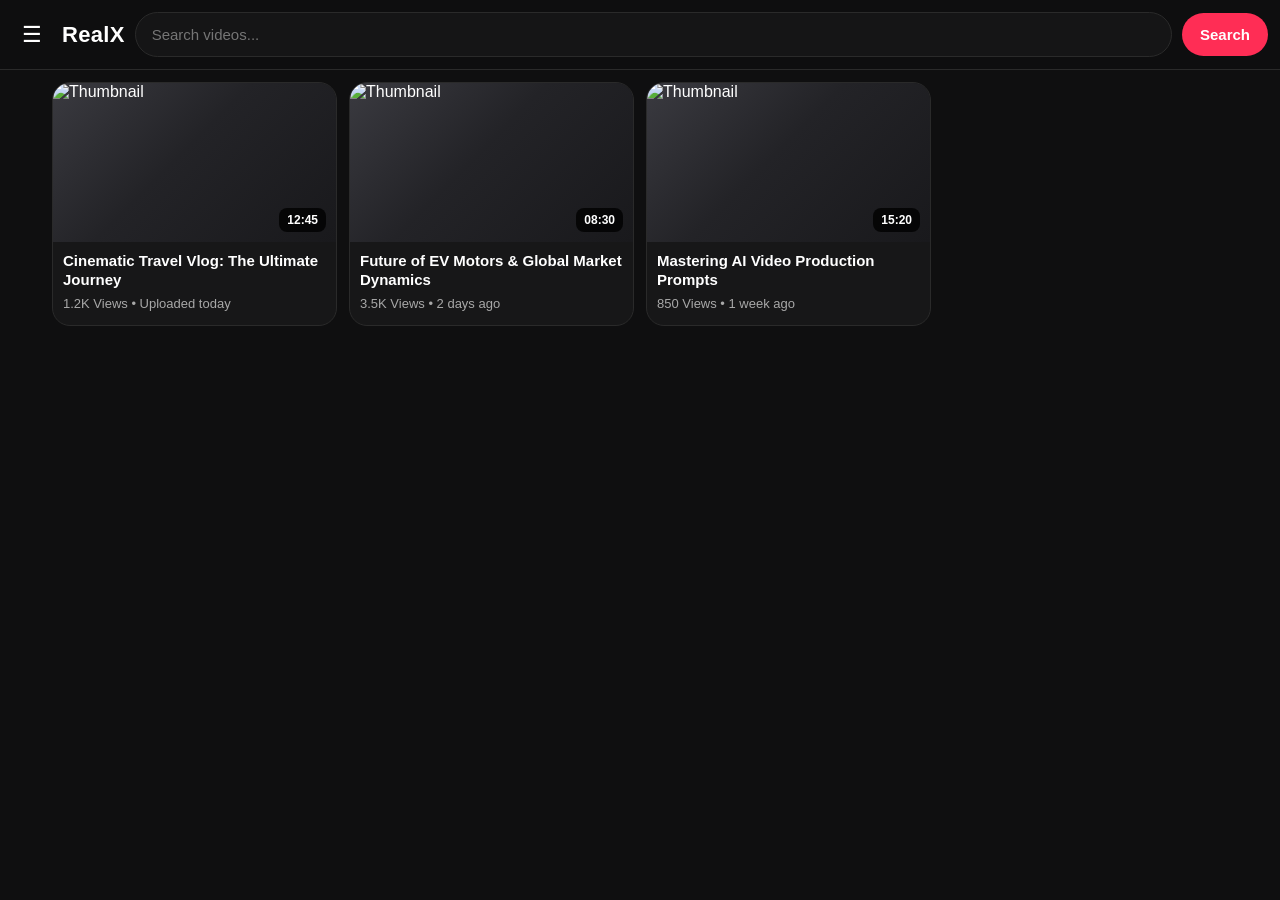
==== index.html @ 0a6a29e7 "Rename Index.html to index.html" ====
<!DOCTYPE html>
<html lang="hi">
<head>
  <meta charset="UTF-8" />
  <meta name="viewport" content="width=device-width, initial-scale=1.0" />
  <title>RealX - Streaming</title>
  <link rel="stylesheet" href="style.css">
</head>
<body>
  <header>
    <div class="menu">☰</div>
    <div class="brand">RealX</div>
    <div class="search-wrap">
      <input id="searchInput" type="text" placeholder="Search videos..." />
      <button id="searchBtn">Search</button>
    </div>
  </header>

  <main>
    <section class="grid" id="videoGrid">
      <!-- Videos JavaScript ke zariye automatically yahan aayengi -->
    </section>
  </main>

  <script src="script.js"></script>
</body>
</html>
---- style.css ----
* { box-sizing: border-box; margin: 0; padding: 0; }
:root{
  --bg:#0f0f10;
  --panel:#151516;
  --card:#171718;
  --border:#2a2a2a;
  --text:#ffffff;
  --muted:#a8a8a8;
  --accent:#ff2d55;
}
body{
  font-family: Arial, sans-serif;
  background: var(--bg);
  color: var(--text);
}
header{
  position: sticky;
  top: 0;
  z-index: 20;
  background: rgba(15,15,16,.96);
  backdrop-filter: blur(10px);
  border-bottom: 1px solid var(--border);
  padding: 12px;
  display: flex;
  align-items: center;
  gap: 10px;
}
.menu{
  width: 40px; height: 40px;
  border-radius: 50%;
  display: grid; place-items: center;
  font-size: 22px;
  flex: 0 0 auto;
  color: var(--text);
}
.brand{
  font-size: 22px;
  font-weight: 800;
  letter-spacing: .3px;
  flex: 0 0 auto;
  white-space: nowrap;
}
.search-wrap{
  flex: 1;
  display: flex;
  gap: 10px;
  align-items: center;
  min-width: 0;
}
.search-wrap input{
  width: 100%;
  min-width: 0;
  padding: 13px 16px;
  border: 1px solid var(--border);
  border-radius: 999px;
  background: var(--panel);
  color: var(--text);
  outline: none;
  font-size: 15px;
}
.search-wrap button{
  padding: 13px 18px;
  border: none;
  border-radius: 999px;
  background: var(--accent);
  color: #fff;
  font-weight: 800;
  font-size: 15px;
  cursor: pointer;
}
main{
  padding: 12px;
  max-width: 1200px;
  margin: 0 auto;
}
.grid{
  display: grid;
  grid-template-columns: repeat(2, minmax(0, 1fr));
  gap: 12px;
}
.card{
  display: block;
  text-decoration: none;
  color: inherit;
  background: var(--card);
  border: 1px solid var(--border);
  border-radius: 18px;
  overflow: hidden;
  min-width: 0;
}
.thumb{
  aspect-ratio: 16 / 9;
  background: linear-gradient(135deg, #3a3a40 0%, #232327 45%, #19191c 100%);
  position: relative;
}
.thumb img {
  width: 100%;
  height: 100%;
  object-fit: cover;
  position: absolute;
  top: 0;
  left: 0;
}
.duration{
  position: absolute;
  right: 10px;
  bottom: 10px;
  background: rgba(0,0,0,.8);
  color: #fff;
  font-size: 12px;
  padding: 5px 8px;
  border-radius: 8px;
  font-weight: 700;
  z-index: 2;
}
.content{
  padding: 10px 10px 12px;
}
.title{
  font-size: 15px;
  font-weight: 800;
  line-height: 1.25;
  margin-bottom: 6px;
  display: -webkit-box;
  -webkit-line-clamp: 2;
  -webkit-box-orient: vertical;
  overflow: hidden;
}
.meta{
  font-size: 13px;
  color: var(--muted);
  line-height: 1.3;
}
.hidden{ display: none !important; }
@media (min-width: 800px){
  .grid{ grid-template-columns: repeat(4, minmax(0, 1fr)); }
}
@media (max-width: 480px){
  .brand{ font-size: 20px; }
  .search-wrap button{ padding: 13px 14px; }
  .title{ font-size: 14px; }
}
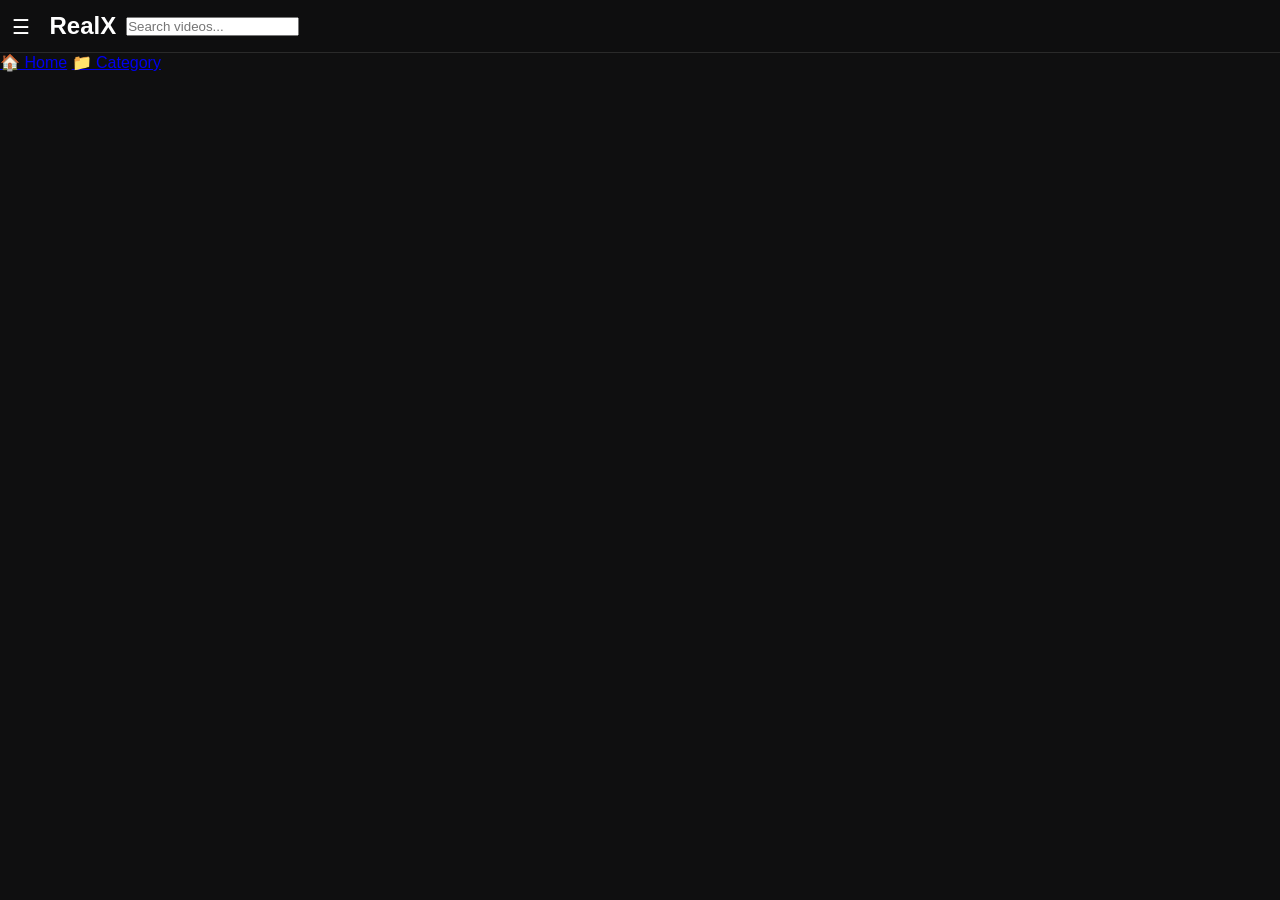
==== commit 092d6d03: "Update index.html" ====
--- a/index.html
+++ b/index.html
@@ -1,27 +1,41 @@
 <!DOCTYPE html>
-<html lang="hi">
+<html lang="en">
 <head>
-  <meta charset="UTF-8" />
-  <meta name="viewport" content="width=device-width, initial-scale=1.0" />
-  <title>RealX - Streaming</title>
-  <link rel="stylesheet" href="style.css">
+    <meta charset="UTF-8">
+    <meta name="viewport" content="width=device-width, initial-scale=1.0">
+    <title>RealX - Home</title>
+    <link rel="stylesheet" href="style.css">
 </head>
 <body>
-  <header>
-    <div class="menu">☰</div>
-    <div class="brand">RealX</div>
-    <div class="search-wrap">
-      <input id="searchInput" type="text" placeholder="Search videos..." />
-      <button id="searchBtn">Search</button>
+    <!-- Navbar (Upar ki patti) -->
+    <header class="navbar">
+        <div class="left-nav">
+            <!-- 3 Lines wala Menu Button -->
+            <button id="menu-btn" class="icon-btn" style="background: none; border: none; color: white; font-size: 20px; cursor: pointer;">☰</button>
+            
+            <!-- RealX Logo (Is par click karne se home page refresh hoga) -->
+            <a href="index.html" class="logo" style="text-decoration: none; color: white; font-size: 24px; font-weight: bold; margin-left: 15px;">RealX</a>
+        </div>
+        
+        <div class="search-bar">
+            <!-- Search Box -->
+            <input type="text" id="search-input" placeholder="Search videos...">
+        </div>
+    </header>
+
+    <!-- Sidebar (Left side wala menu - isme ab sirf 2 item hain) -->
+    <div id="sidebar" class="sidebar">
+        <a href="index.html">🏠 Home</a>
+        <a href="#">📁 Category</a>
     </div>
-  </header>
 
-  <main>
-    <section class="grid" id="videoGrid">
-      <!-- Videos JavaScript ke zariye automatically yahan aayengi -->
-    </section>
-  </main>
+    <!-- Main Content (Jahan saari videos dikhengi) -->
+    <main class="main-content">
+        <div id="video-grid" class="video-grid">
+            <!-- Videos yahan script.js ke zariye apne aap aayengi -->
+        </div>
+    </main>
 
-  <script src="script.js"></script>
+    <script src="script.js"></script>
 </body>
 </html>
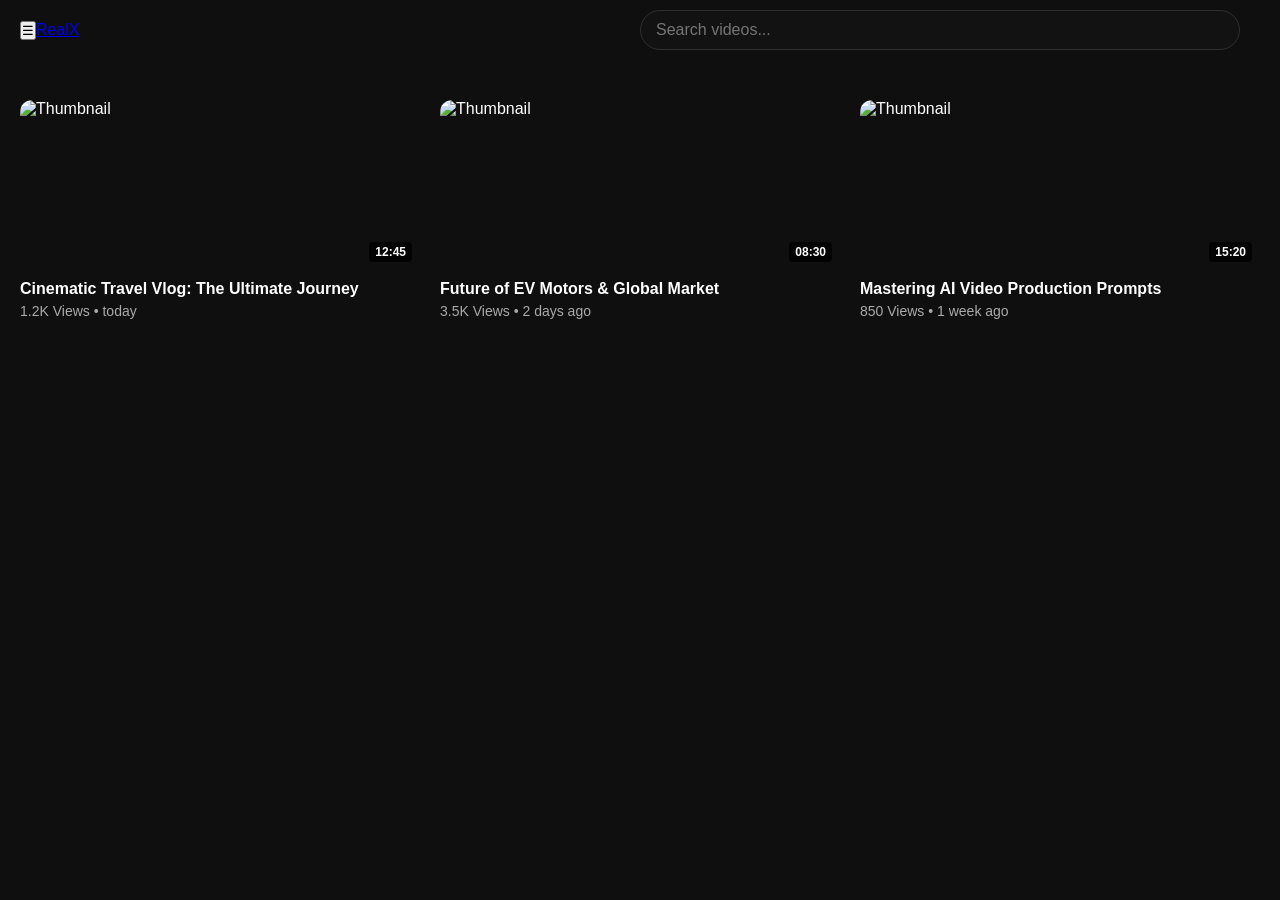
==== commit 93a42acb: "Update index.html" ====
--- a/index.html
+++ b/index.html
@@ -7,32 +7,28 @@
     <link rel="stylesheet" href="style.css">
 </head>
 <body>
-    <!-- Navbar (Upar ki patti) -->
+    
+    <!-- 1. Header (Navbar) -->
     <header class="navbar">
         <div class="left-nav">
-            <!-- 3 Lines wala Menu Button -->
-            <button id="menu-btn" class="icon-btn" style="background: none; border: none; color: white; font-size: 20px; cursor: pointer;">☰</button>
-            
-            <!-- RealX Logo (Is par click karne se home page refresh hoga) -->
-            <a href="index.html" class="logo" style="text-decoration: none; color: white; font-size: 24px; font-weight: bold; margin-left: 15px;">RealX</a>
+            <button id="menu-btn" class="icon-btn">☰</button>
+            <a href="index.html" class="logo">RealX</a>
         </div>
-        
         <div class="search-bar">
-            <!-- Search Box -->
             <input type="text" id="search-input" placeholder="Search videos...">
         </div>
     </header>
 
-    <!-- Sidebar (Left side wala menu - isme ab sirf 2 item hain) -->
+    <!-- 2. Sidebar (Left Menu) -->
     <div id="sidebar" class="sidebar">
         <a href="index.html">🏠 Home</a>
         <a href="#">📁 Category</a>
     </div>
 
-    <!-- Main Content (Jahan saari videos dikhengi) -->
+    <!-- 3. Main Content (Video Grid) -->
     <main class="main-content">
         <div id="video-grid" class="video-grid">
-            <!-- Videos yahan script.js ke zariye apne aap aayengi -->
+            <!-- Videos yahan script.js se apne aap aayengi -->
         </div>
     </main>
 
--- a/style.css
+++ b/style.css
@@ -1,142 +1,233 @@
-* { box-sizing: border-box; margin: 0; padding: 0; }
-:root{
-  --bg:#0f0f10;
-  --panel:#151516;
-  --card:#171718;
-  --border:#2a2a2a;
-  --text:#ffffff;
-  --muted:#a8a8a8;
-  --accent:#ff2d55;
-}
-body{
-  font-family: Arial, sans-serif;
-  background: var(--bg);
-  color: var(--text);
-}
-header{
-  position: sticky;
-  top: 0;
-  z-index: 20;
-  background: rgba(15,15,16,.96);
-  backdrop-filter: blur(10px);
-  border-bottom: 1px solid var(--border);
-  padding: 12px;
-  display: flex;
-  align-items: center;
-  gap: 10px;
-}
-.menu{
-  width: 40px; height: 40px;
-  border-radius: 50%;
-  display: grid; place-items: center;
-  font-size: 22px;
-  flex: 0 0 auto;
-  color: var(--text);
-}
-.brand{
-  font-size: 22px;
-  font-weight: 800;
-  letter-spacing: .3px;
-  flex: 0 0 auto;
-  white-space: nowrap;
-}
-.search-wrap{
-  flex: 1;
-  display: flex;
-  gap: 10px;
-  align-items: center;
-  min-width: 0;
-}
-.search-wrap input{
-  width: 100%;
-  min-width: 0;
-  padding: 13px 16px;
-  border: 1px solid var(--border);
-  border-radius: 999px;
-  background: var(--panel);
-  color: var(--text);
-  outline: none;
-  font-size: 15px;
-}
-.search-wrap button{
-  padding: 13px 18px;
-  border: none;
-  border-radius: 999px;
-  background: var(--accent);
-  color: #fff;
-  font-weight: 800;
-  font-size: 15px;
-  cursor: pointer;
-}
-main{
-  padding: 12px;
-  max-width: 1200px;
-  margin: 0 auto;
-}
-.grid{
-  display: grid;
-  grid-template-columns: repeat(2, minmax(0, 1fr));
-  gap: 12px;
-}
-.card{
-  display: block;
-  text-decoration: none;
-  color: inherit;
-  background: var(--card);
-  border: 1px solid var(--border);
-  border-radius: 18px;
-  overflow: hidden;
-  min-width: 0;
-}
-.thumb{
-  aspect-ratio: 16 / 9;
-  background: linear-gradient(135deg, #3a3a40 0%, #232327 45%, #19191c 100%);
-  position: relative;
-}
-.thumb img {
-  width: 100%;
-  height: 100%;
-  object-fit: cover;
-  position: absolute;
-  top: 0;
-  left: 0;
-}
-.duration{
-  position: absolute;
-  right: 10px;
-  bottom: 10px;
-  background: rgba(0,0,0,.8);
-  color: #fff;
-  font-size: 12px;
-  padding: 5px 8px;
-  border-radius: 8px;
-  font-weight: 700;
-  z-index: 2;
-}
-.content{
-  padding: 10px 10px 12px;
-}
-.title{
-  font-size: 15px;
-  font-weight: 800;
-  line-height: 1.25;
-  margin-bottom: 6px;
-  display: -webkit-box;
-  -webkit-line-clamp: 2;
-  -webkit-box-orient: vertical;
-  overflow: hidden;
-}
-.meta{
-  font-size: 13px;
-  color: var(--muted);
-  line-height: 1.3;
-}
-.hidden{ display: none !important; }
-@media (min-width: 800px){
-  .grid{ grid-template-columns: repeat(4, minmax(0, 1fr)); }
-}
-@media (max-width: 480px){
-  .brand{ font-size: 20px; }
-  .search-wrap button{ padding: 13px 14px; }
-  .title{ font-size: 14px; }
-}
+/* ==================================
+   Basic Settings & Dark Theme
+   ================================== */
+* {
+    margin: 0;
+    padding: 0;
+    box-sizing: border-box;
+}
+
+body {
+    background-color: #0f0f0f; /* YouTube jaisa dark background */
+    color: white;
+    font-family: Arial, sans-serif;
+    overflow-x: hidden;
+}
+
+/* ==================================
+   Navbar (Upar ki patti)
+   ================================== */
+.navbar {
+    display: flex;
+    justify-content: space-between;
+    align-items: center;
+    padding: 10px 20px;
+    background-color: #0f0f0f;
+    position: fixed;
+    top: 0;
+    width: 100%;
+    height: 60px;
+    z-index: 1000;
+}
+
+.left-nav {
+    display: flex;
+    align-items: center;
+}
+
+.search-bar {
+    flex: 1;
+    max-width: 600px;
+    margin: 0 20px;
+}
+
+#search-input {
+    width: 100%;
+    padding: 10px 15px;
+    border-radius: 20px;
+    border: 1px solid #303030;
+    background-color: #121212;
+    color: white;
+    font-size: 16px;
+    outline: none;
+}
+
+#search-input:focus {
+    border: 1px solid #1c62b9; /* Search karte waqt blue border */
+}
+
+/* ==================================
+   Sidebar (Left Menu)
+   ================================== */
+.sidebar {
+    height: 100%;
+    width: 250px;
+    position: fixed;
+    z-index: 999;
+    top: 60px; /* Navbar ke niche se shuru */
+    left: -250px; /* Shuru mein chhupa hua rahega */
+    background-color: #0f0f0f;
+    overflow-x: hidden;
+    transition: 0.3s; /* Smooth animation */
+    padding-top: 20px;
+}
+
+.sidebar a {
+    padding: 15px 25px;
+    text-decoration: none;
+    font-size: 18px;
+    color: white;
+    display: block;
+    transition: 0.2s;
+}
+
+.sidebar a:hover {
+    background-color: #272727;
+    border-radius: 10px;
+    margin: 0 10px;
+}
+
+/* ==================================
+   Main Content & Video Grid
+   ================================== */
+.main-content {
+    margin-top: 80px; /* Navbar ke niche jagah */
+    padding: 20px;
+    transition: margin-left .3s;
+}
+
+.video-grid {
+    display: grid;
+    grid-template-columns: repeat(auto-fill, minmax(300px, 1fr));
+    gap: 20px;
+}
+
+.video-card {
+    cursor: pointer;
+    transition: transform 0.2s;
+}
+
+.video-card:hover {
+    transform: scale(1.02);
+}
+
+.thumbnail {
+    position: relative;
+    width: 100%;
+    border-radius: 12px;
+    overflow: hidden;
+}
+
+.thumbnail img {
+    width: 100%;
+    height: 170px;
+    object-fit: cover;
+    display: block;
+}
+
+.duration {
+    position: absolute;
+    bottom: 8px;
+    right: 8px;
+    background-color: rgba(0, 0, 0, 0.8);
+    color: white;
+    padding: 3px 6px;
+    border-radius: 4px;
+    font-size: 12px;
+    font-weight: bold;
+}
+
+.video-info {
+    margin-top: 10px;
+}
+
+.video-info h3 {
+    font-size: 16px;
+    margin-bottom: 5px;
+    display: -webkit-box;
+    -webkit-line-clamp: 2;
+    -webkit-box-orient: vertical;
+    overflow: hidden;
+}
+
+.video-info p {
+    color: #aaaaaa;
+    font-size: 14px;
+}
+
+/* ==================================
+   Video Player Page (video.html ke liye)
+   ================================== */
+.player-container {
+    margin-top: 70px;
+    padding: 20px;
+    max-width: 1200px;
+    margin-left: auto;
+    margin-right: auto;
+}
+
+.video-section video {
+    width: 100%;
+    border-radius: 12px;
+    background: black;
+    max-height: 500px;
+    outline: none;
+}
+
+.video-title-main {
+    margin-top: 15px;
+    font-size: 22px;
+}
+
+.video-stats-main {
+    color: #aaaaaa;
+    font-size: 14px;
+    margin-top: 5px;
+    margin-bottom: 20px;
+}
+
+.recommendations-section h3 {
+    margin-bottom: 15px;
+}
+
+.r-list {
+    display: flex;
+    flex-direction: column;
+    gap: 15px;
+}
+
+.recommend-card {
+    display: flex;
+    gap: 15px;
+    cursor: pointer;
+}
+
+.recommend-card img {
+    width: 160px;
+    height: 90px;
+    border-radius: 8px;
+    object-fit: cover;
+}
+
+.r-info {
+    display: flex;
+    flex-direction: column;
+}
+
+.r-info h4 {
+    font-size: 14px;
+    margin-bottom: 5px;
+}
+
+.r-info p {
+    color: #aaaaaa;
+    font-size: 12px;
+}
+
+/* Mobile Screen Adjustments */
+@media (max-width: 600px) {
+    .recommend-card img {
+        width: 120px;
+        height: 70px;
+    }
+}
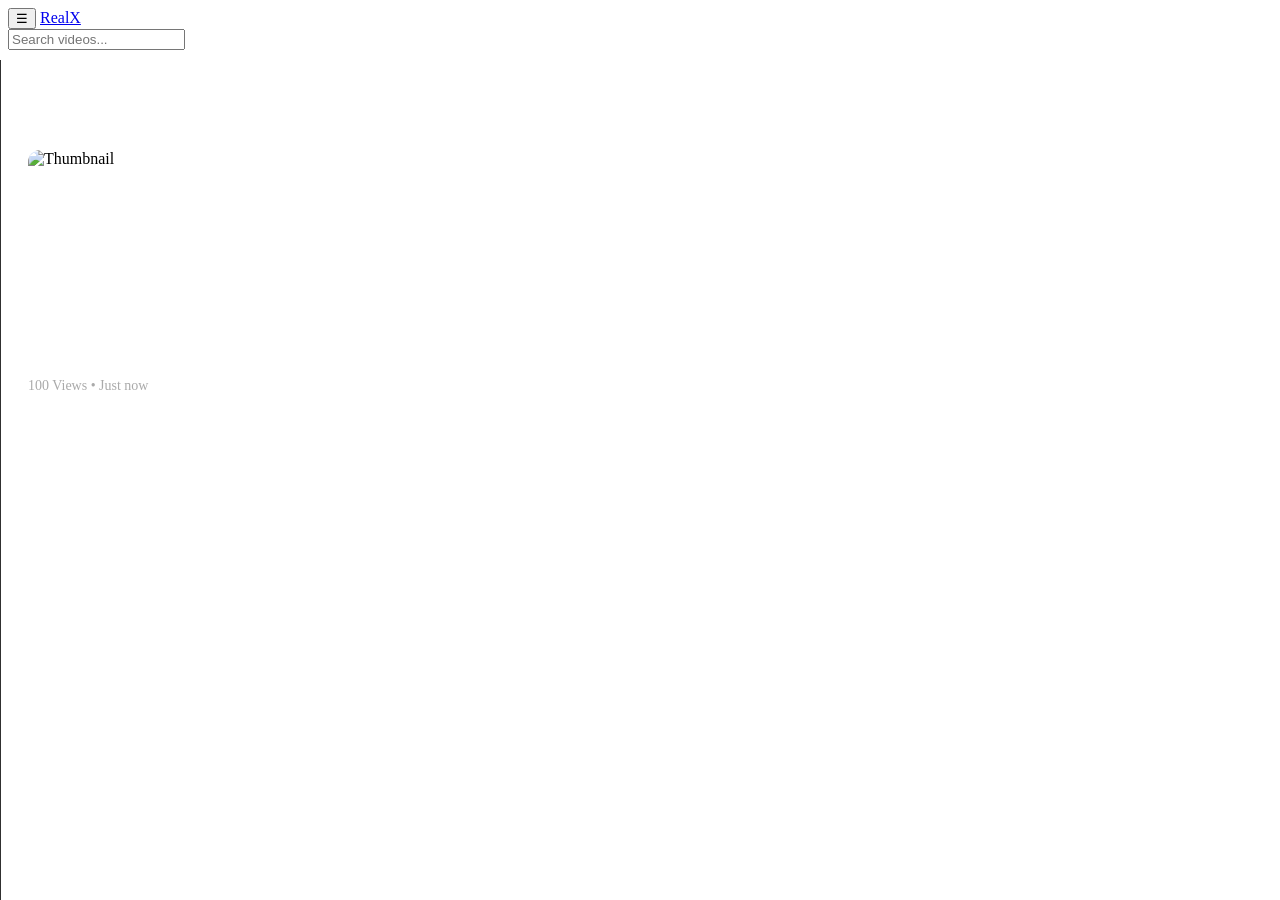
==== commit 91ca4d74: "Update index.html" ====
--- a/index.html
+++ b/index.html
@@ -28,7 +28,7 @@
     <!-- 3. Main Content (Video Grid) -->
     <main class="main-content">
         <div id="video-grid" class="video-grid">
-            <!-- Videos yahan script.js se apne aap aayengi -->
+            <!-- Videos yahan aayengi -->
         </div>
     </main>
 
--- a/style.css
+++ b/style.css
@@ -1,75 +1,16 @@
-/* ==================================
-   Basic Settings & Dark Theme
-   ================================== */
-* {
-    margin: 0;
-    padding: 0;
-    box-sizing: border-box;
-}
-
-body {
-    background-color: #0f0f0f; /* YouTube jaisa dark background */
-    color: white;
-    font-family: Arial, sans-serif;
-    overflow-x: hidden;
-}
-
-/* ==================================
-   Navbar (Upar ki patti)
-   ================================== */
-.navbar {
-    display: flex;
-    justify-content: space-between;
-    align-items: center;
-    padding: 10px 20px;
-    background-color: #0f0f0f;
-    position: fixed;
-    top: 0;
-    width: 100%;
-    height: 60px;
-    z-index: 1000;
-}
-
-.left-nav {
-    display: flex;
-    align-items: center;
-}
-
-.search-bar {
-    flex: 1;
-    max-width: 600px;
-    margin: 0 20px;
-}
-
-#search-input {
-    width: 100%;
-    padding: 10px 15px;
-    border-radius: 20px;
-    border: 1px solid #303030;
-    background-color: #121212;
-    color: white;
-    font-size: 16px;
-    outline: none;
-}
-
-#search-input:focus {
-    border: 1px solid #1c62b9; /* Search karte waqt blue border */
-}
-
-/* ==================================
-   Sidebar (Left Menu)
-   ================================== */
+/* Sidebar ka Design */
 .sidebar {
     height: 100%;
     width: 250px;
     position: fixed;
     z-index: 999;
-    top: 60px; /* Navbar ke niche se shuru */
-    left: -250px; /* Shuru mein chhupa hua rahega */
+    top: 60px; /* Header ke theek niche se shuru */
+    left: -250px; /* Shuru mein chhupa rahega */
     background-color: #0f0f0f;
     overflow-x: hidden;
-    transition: 0.3s; /* Smooth animation */
+    transition: 0.3s; 
     padding-top: 20px;
+    border-right: 1px solid #303030;
 }
 
 .sidebar a {
@@ -87,17 +28,16 @@
     margin: 0 10px;
 }
 
-/* ==================================
-   Main Content & Video Grid
-   ================================== */
+/* Main Content aur Video Grid ka Design */
 .main-content {
-    margin-top: 80px; /* Navbar ke niche jagah */
+    margin-top: 80px; /* Header ke liye jagah chhodi */
     padding: 20px;
     transition: margin-left .3s;
 }
 
 .video-grid {
     display: grid;
+    /* 2/2 combination jaisa layout banane ke liye */
     grid-template-columns: repeat(auto-fill, minmax(300px, 1fr));
     gap: 20px;
 }
@@ -108,7 +48,7 @@
 }
 
 .video-card:hover {
-    transform: scale(1.02);
+    transform: scale(1.02); /* Hover karne par thoda bada hoga */
 }
 
 .thumbnail {
@@ -120,114 +60,22 @@
 
 .thumbnail img {
     width: 100%;
-    height: 170px;
+    height: 180px;
     object-fit: cover;
     display: block;
 }
 
-.duration {
-    position: absolute;
-    bottom: 8px;
-    right: 8px;
-    background-color: rgba(0, 0, 0, 0.8);
-    color: white;
-    padding: 3px 6px;
-    border-radius: 4px;
-    font-size: 12px;
-    font-weight: bold;
-}
-
 .video-info {
     margin-top: 10px;
+    color: white;
 }
 
 .video-info h3 {
     font-size: 16px;
     margin-bottom: 5px;
-    display: -webkit-box;
-    -webkit-line-clamp: 2;
-    -webkit-box-orient: vertical;
-    overflow: hidden;
 }
 
 .video-info p {
     color: #aaaaaa;
     font-size: 14px;
 }
-
-/* ==================================
-   Video Player Page (video.html ke liye)
-   ================================== */
-.player-container {
-    margin-top: 70px;
-    padding: 20px;
-    max-width: 1200px;
-    margin-left: auto;
-    margin-right: auto;
-}
-
-.video-section video {
-    width: 100%;
-    border-radius: 12px;
-    background: black;
-    max-height: 500px;
-    outline: none;
-}
-
-.video-title-main {
-    margin-top: 15px;
-    font-size: 22px;
-}
-
-.video-stats-main {
-    color: #aaaaaa;
-    font-size: 14px;
-    margin-top: 5px;
-    margin-bottom: 20px;
-}
-
-.recommendations-section h3 {
-    margin-bottom: 15px;
-}
-
-.r-list {
-    display: flex;
-    flex-direction: column;
-    gap: 15px;
-}
-
-.recommend-card {
-    display: flex;
-    gap: 15px;
-    cursor: pointer;
-}
-
-.recommend-card img {
-    width: 160px;
-    height: 90px;
-    border-radius: 8px;
-    object-fit: cover;
-}
-
-.r-info {
-    display: flex;
-    flex-direction: column;
-}
-
-.r-info h4 {
-    font-size: 14px;
-    margin-bottom: 5px;
-}
-
-.r-info p {
-    color: #aaaaaa;
-    font-size: 12px;
-}
-
-/* Mobile Screen Adjustments */
-@media (max-width: 600px) {
-    .recommend-card img {
-        width: 120px;
-        height: 70px;
-    }
-}
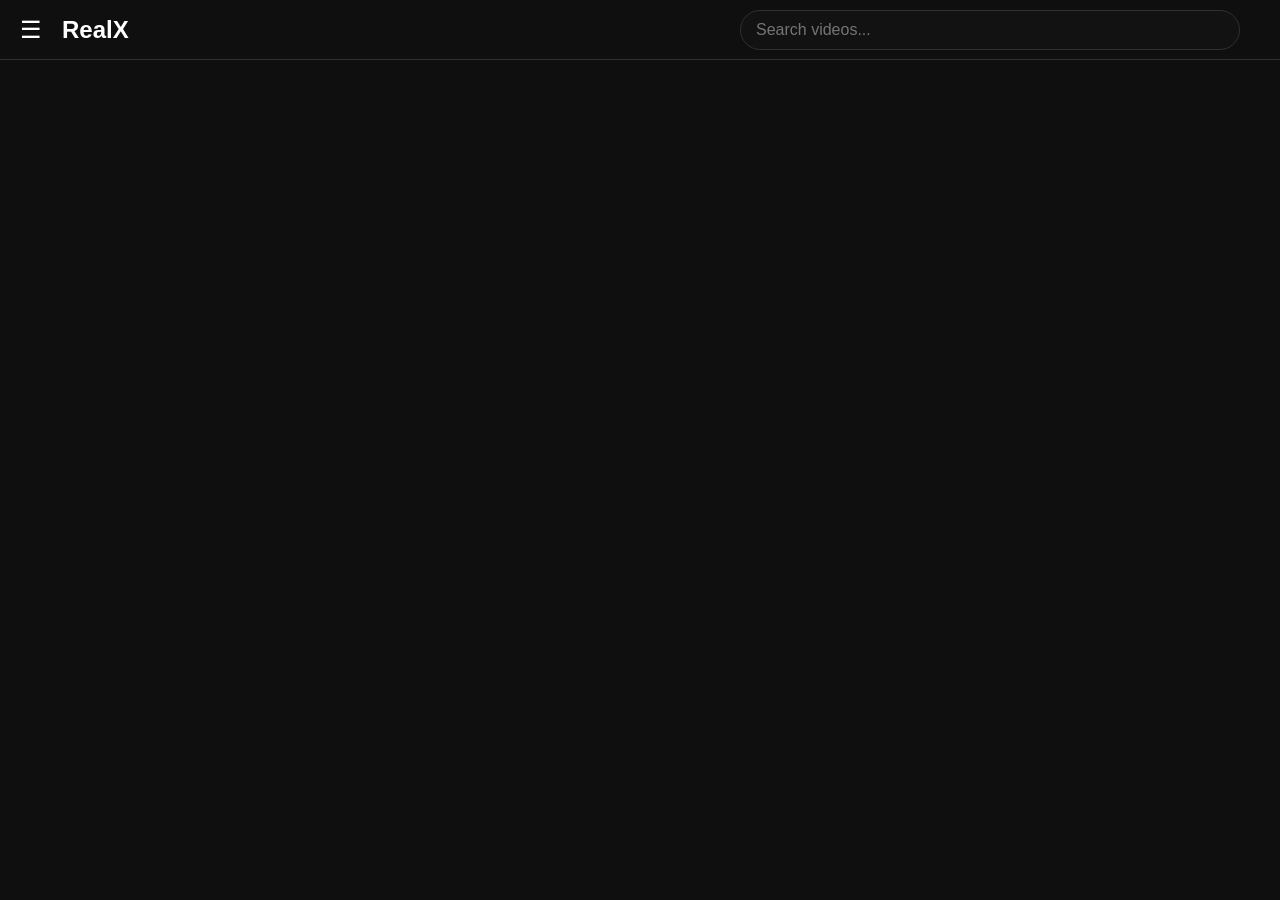
==== commit 7f70625d: "Update index.html" ====
--- a/index.html
+++ b/index.html
@@ -3,12 +3,12 @@
 <head>
     <meta charset="UTF-8">
     <meta name="viewport" content="width=device-width, initial-scale=1.0">
-    <title>RealX - Home</title>
+    <title>RealX</title>
     <link rel="stylesheet" href="style.css">
 </head>
 <body>
     
-    <!-- 1. Header (Navbar) -->
+    <!-- Sirf Header (Navbar) -->
     <header class="navbar">
         <div class="left-nav">
             <button id="menu-btn" class="icon-btn">☰</button>
@@ -19,19 +19,6 @@
         </div>
     </header>
 
-    <!-- 2. Sidebar (Left Menu) -->
-    <div id="sidebar" class="sidebar">
-        <a href="index.html">🏠 Home</a>
-        <a href="#">📁 Category</a>
-    </div>
-
-    <!-- 3. Main Content (Video Grid) -->
-    <main class="main-content">
-        <div id="video-grid" class="video-grid">
-            <!-- Videos yahan aayengi -->
-        </div>
-    </main>
-
     <script src="script.js"></script>
 </body>
 </html>
--- a/style.css
+++ b/style.css
@@ -1,81 +1,50 @@
-/* Sidebar ka Design */
-.sidebar {
-    height: 100%;
-    width: 250px;
-    position: fixed;
-    z-index: 999;
-    top: 60px; /* Header ke theek niche se shuru */
-    left: -250px; /* Shuru mein chhupa rahega */
-    background-color: #0f0f0f;
-    overflow-x: hidden;
-    transition: 0.3s; 
-    padding-top: 20px;
-    border-right: 1px solid #303030;
+/* Basic Settings & Dark Theme */
+* { margin: 0; padding: 0; box-sizing: border-box; }
+body { background-color: #0f0f0f; color: white; font-family: Arial, sans-serif; overflow-x: hidden; }
+
+/* Navbar */
+.navbar { display: flex; justify-content: space-between; align-items: center; padding: 10px 20px; background-color: #0f0f0f; position: fixed; top: 0; width: 100%; height: 60px; z-index: 1000; border-bottom: 1px solid #303030; }
+.left-nav { display: flex; align-items: center; gap: 20px; }
+.icon-btn { background: none; border: none; color: white; font-size: 24px; cursor: pointer; }
+.logo { text-decoration: none; color: white; font-size: 24px; font-weight: bold; }
+.search-bar { flex: 1; max-width: 500px; margin: 0 20px; }
+#search-input { width: 100%; padding: 10px 15px; border-radius: 20px; border: 1px solid #303030; background-color: #121212; color: white; font-size: 16px; outline: none; }
+#search-input:focus { border: 1px solid #1c62b9; }
+
+/* Sidebar */
+.sidebar { height: 100%; width: 250px; position: fixed; z-index: 999; top: 60px; left: -250px; background-color: #0f0f0f; transition: 0.3s; padding-top: 20px; border-right: 1px solid #303030; }
+.sidebar a { padding: 15px 25px; text-decoration: none; font-size: 18px; color: white; display: block; transition: 0.2s; }
+.sidebar a:hover { background-color: #272727; border-radius: 10px; margin: 0 10px; }
+
+/* Home Page Video Grid */
+.main-content { margin-top: 80px; padding: 20px; }
+.video-grid { display: grid; grid-template-columns: repeat(auto-fill, minmax(300px, 1fr)); gap: 20px; }
+.video-card { cursor: pointer; transition: transform 0.2s; }
+.video-card:hover { transform: scale(1.02); }
+.thumbnail { position: relative; width: 100%; border-radius: 12px; overflow: hidden; }
+.thumbnail img { width: 100%; height: 180px; object-fit: cover; display: block; }
+.duration { position: absolute; bottom: 8px; right: 8px; background-color: rgba(0,0,0,0.8); padding: 3px 6px; border-radius: 4px; font-size: 12px; font-weight: bold; }
+.video-info { margin-top: 10px; }
+.video-info h3 { font-size: 16px; margin-bottom: 5px; }
+.video-info p { color: #aaaaaa; font-size: 14px; }
+
+/* Video Player Page */
+.player-container { margin-top: 80px; padding: 20px; max-width: 1000px; margin-left: auto; margin-right: auto; }
+#main-player { width: 100%; border-radius: 12px; background: #000; max-height: 500px; outline: none; }
+#video-title { margin-top: 15px; font-size: 22px; }
+#video-stats { color: #aaaaaa; font-size: 14px; margin-top: 5px; }
+.divider { border: 0.5px solid #333; margin: 20px 0; }
+
+/* Up Next Section */
+.recommendations-section h3 { margin-bottom: 15px; }
+.r-list { display: flex; flex-direction: column; gap: 15px; }
+.recommend-card { display: flex; gap: 15px; cursor: pointer; }
+.recommend-card img { width: 160px; height: 90px; border-radius: 8px; object-fit: cover; }
+.r-info h4 { font-size: 14px; margin-bottom: 5px; }
+.r-info p { color: #aaaaaa; font-size: 12px; }
+
+/* Mobile Adjustments */
+@media (max-width: 600px) {
+    .recommend-card img { width: 120px; height: 70px; }
+    .video-grid { grid-template-columns: repeat(auto-fill, minmax(250px, 1fr)); }
 }
-
-.sidebar a {
-    padding: 15px 25px;
-    text-decoration: none;
-    font-size: 18px;
-    color: white;
-    display: block;
-    transition: 0.2s;
-}
-
-.sidebar a:hover {
-    background-color: #272727;
-    border-radius: 10px;
-    margin: 0 10px;
-}
-
-/* Main Content aur Video Grid ka Design */
-.main-content {
-    margin-top: 80px; /* Header ke liye jagah chhodi */
-    padding: 20px;
-    transition: margin-left .3s;
-}
-
-.video-grid {
-    display: grid;
-    /* 2/2 combination jaisa layout banane ke liye */
-    grid-template-columns: repeat(auto-fill, minmax(300px, 1fr));
-    gap: 20px;
-}
-
-.video-card {
-    cursor: pointer;
-    transition: transform 0.2s;
-}
-
-.video-card:hover {
-    transform: scale(1.02); /* Hover karne par thoda bada hoga */
-}
-
-.thumbnail {
-    position: relative;
-    width: 100%;
-    border-radius: 12px;
-    overflow: hidden;
-}
-
-.thumbnail img {
-    width: 100%;
-    height: 180px;
-    object-fit: cover;
-    display: block;
-}
-
-.video-info {
-    margin-top: 10px;
-    color: white;
-}
-
-.video-info h3 {
-    font-size: 16px;
-    margin-bottom: 5px;
-}
-
-.video-info p {
-    color: #aaaaaa;
-    font-size: 14px;
-}
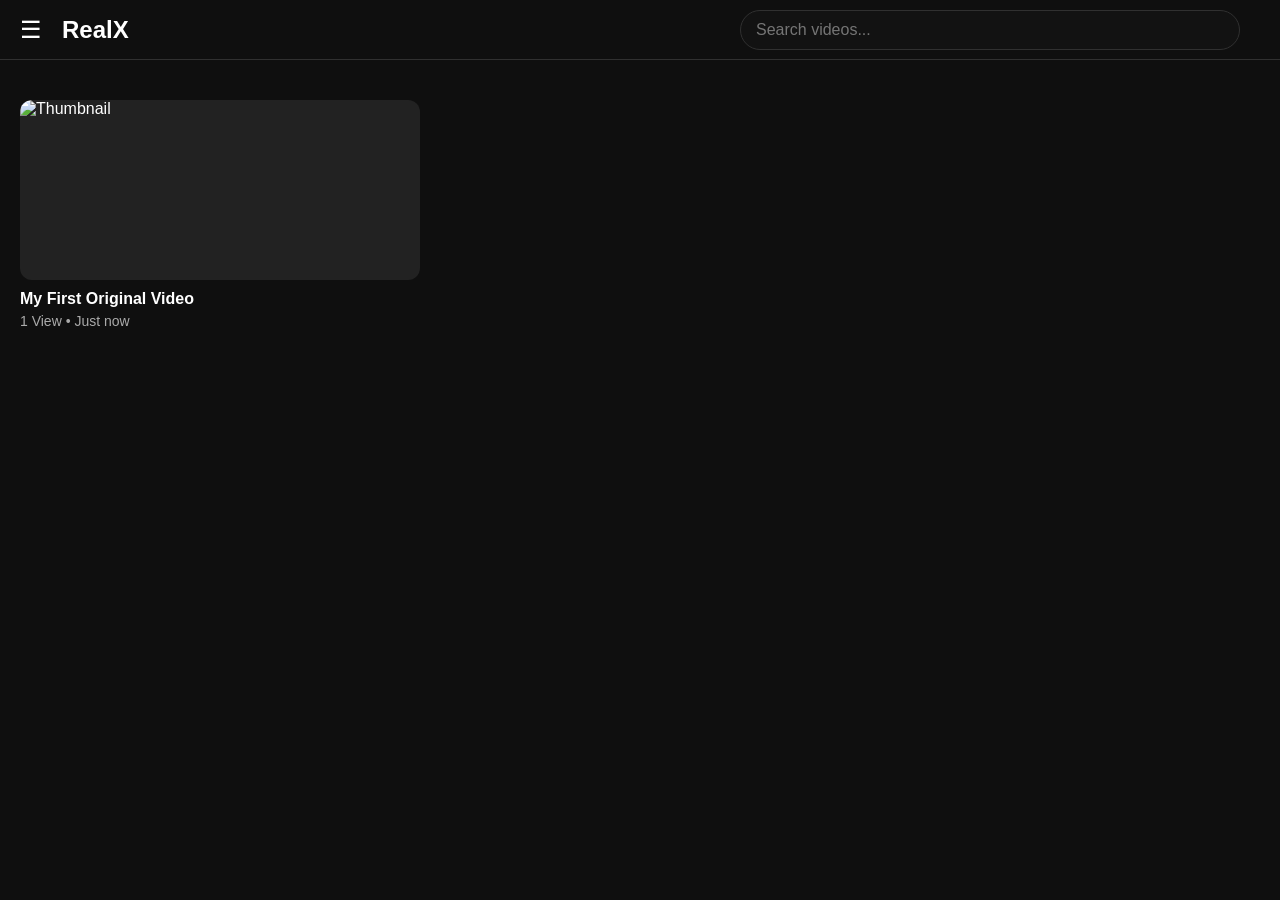
==== commit 6fed8390: "Update index.html" ====
--- a/index.html
+++ b/index.html
@@ -3,12 +3,12 @@
 <head>
     <meta charset="UTF-8">
     <meta name="viewport" content="width=device-width, initial-scale=1.0">
-    <title>RealX</title>
+    <title>RealX - Home</title>
     <link rel="stylesheet" href="style.css">
 </head>
 <body>
     
-    <!-- Sirf Header (Navbar) -->
+    <!-- Navbar -->
     <header class="navbar">
         <div class="left-nav">
             <button id="menu-btn" class="icon-btn">☰</button>
@@ -19,6 +19,19 @@
         </div>
     </header>
 
+    <!-- Sidebar -->
+    <div id="sidebar" class="sidebar">
+        <a href="index.html">🏠 Home</a>
+        <a href="#">📁 Category</a>
+    </div>
+
+    <!-- Video Grid -->
+    <main class="main-content">
+        <div id="video-grid" class="video-grid">
+            <!-- Sirf aapka asli video yahan aayega -->
+        </div>
+    </main>
+
     <script src="script.js"></script>
 </body>
 </html>
--- a/style.css
+++ b/style.css
@@ -1,4 +1,3 @@
-/* Basic Settings & Dark Theme */
 * { margin: 0; padding: 0; box-sizing: border-box; }
 body { background-color: #0f0f0f; color: white; font-family: Arial, sans-serif; overflow-x: hidden; }
 
@@ -9,42 +8,27 @@
 .logo { text-decoration: none; color: white; font-size: 24px; font-weight: bold; }
 .search-bar { flex: 1; max-width: 500px; margin: 0 20px; }
 #search-input { width: 100%; padding: 10px 15px; border-radius: 20px; border: 1px solid #303030; background-color: #121212; color: white; font-size: 16px; outline: none; }
-#search-input:focus { border: 1px solid #1c62b9; }
 
 /* Sidebar */
 .sidebar { height: 100%; width: 250px; position: fixed; z-index: 999; top: 60px; left: -250px; background-color: #0f0f0f; transition: 0.3s; padding-top: 20px; border-right: 1px solid #303030; }
 .sidebar a { padding: 15px 25px; text-decoration: none; font-size: 18px; color: white; display: block; transition: 0.2s; }
 .sidebar a:hover { background-color: #272727; border-radius: 10px; margin: 0 10px; }
 
-/* Home Page Video Grid */
+/* Video Grid (Home Page) */
 .main-content { margin-top: 80px; padding: 20px; }
 .video-grid { display: grid; grid-template-columns: repeat(auto-fill, minmax(300px, 1fr)); gap: 20px; }
 .video-card { cursor: pointer; transition: transform 0.2s; }
 .video-card:hover { transform: scale(1.02); }
-.thumbnail { position: relative; width: 100%; border-radius: 12px; overflow: hidden; }
+.thumbnail { width: 100%; border-radius: 12px; overflow: hidden; background: #222; }
 .thumbnail img { width: 100%; height: 180px; object-fit: cover; display: block; }
-.duration { position: absolute; bottom: 8px; right: 8px; background-color: rgba(0,0,0,0.8); padding: 3px 6px; border-radius: 4px; font-size: 12px; font-weight: bold; }
-.video-info { margin-top: 10px; }
+.video-info { margin-top: 10px; color: white; }
 .video-info h3 { font-size: 16px; margin-bottom: 5px; }
 .video-info p { color: #aaaaaa; font-size: 14px; }
 
-/* Video Player Page */
+/* Video Player (Andar Wala Page) */
 .player-container { margin-top: 80px; padding: 20px; max-width: 1000px; margin-left: auto; margin-right: auto; }
 #main-player { width: 100%; border-radius: 12px; background: #000; max-height: 500px; outline: none; }
-#video-title { margin-top: 15px; font-size: 22px; }
+#video-title { margin-top: 15px; font-size: 22px; color: white; }
 #video-stats { color: #aaaaaa; font-size: 14px; margin-top: 5px; }
 .divider { border: 0.5px solid #333; margin: 20px 0; }
-
-/* Up Next Section */
-.recommendations-section h3 { margin-bottom: 15px; }
-.r-list { display: flex; flex-direction: column; gap: 15px; }
-.recommend-card { display: flex; gap: 15px; cursor: pointer; }
-.recommend-card img { width: 160px; height: 90px; border-radius: 8px; object-fit: cover; }
-.r-info h4 { font-size: 14px; margin-bottom: 5px; }
-.r-info p { color: #aaaaaa; font-size: 12px; }
-
-/* Mobile Adjustments */
-@media (max-width: 600px) {
-    .recommend-card img { width: 120px; height: 70px; }
-    .video-grid { grid-template-columns: repeat(auto-fill, minmax(250px, 1fr)); }
-}
+.recommendations-section h3 { margin-bottom: 15px; color: white; }
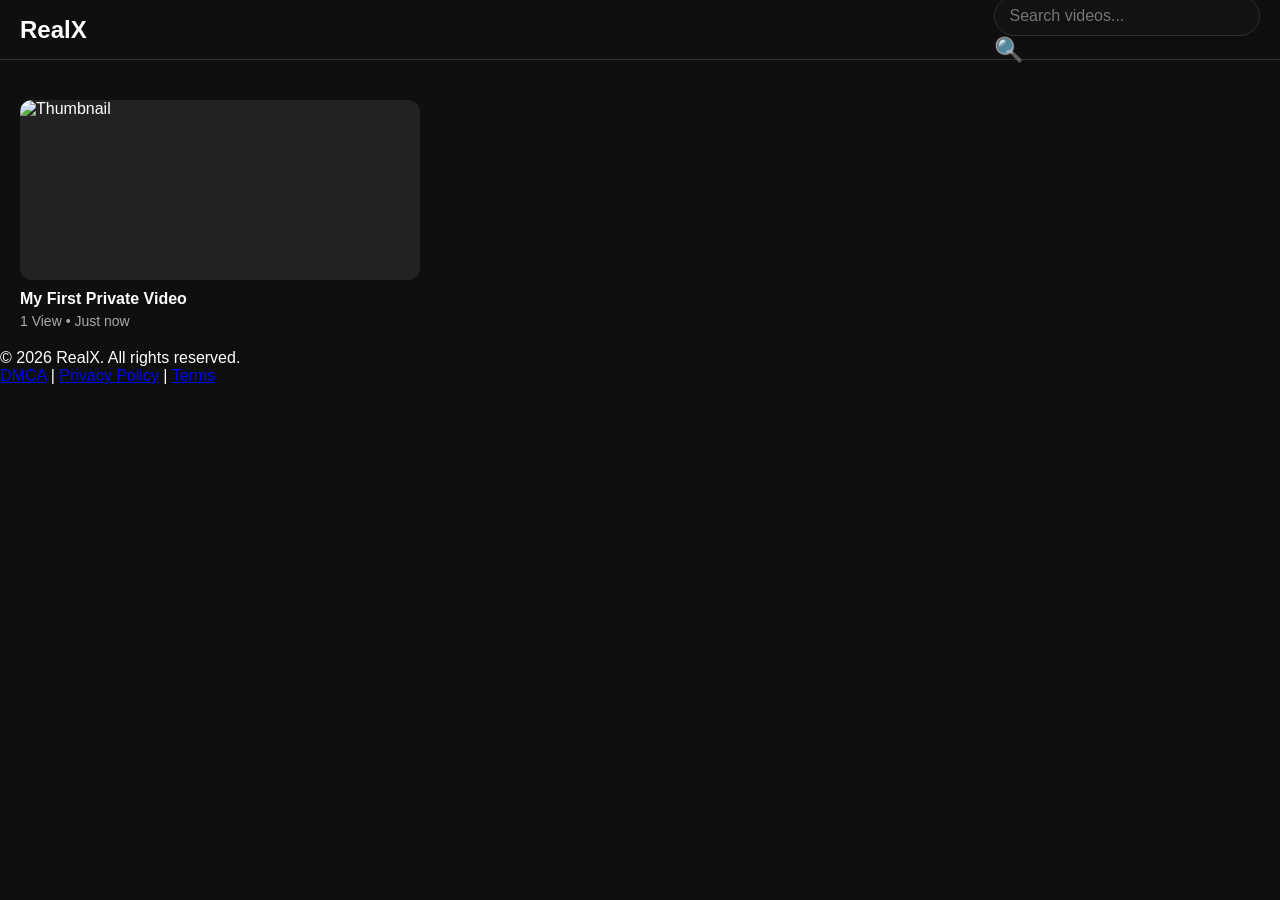
==== commit af35d807: "Update index.html" ====
--- a/index.html
+++ b/index.html
@@ -8,29 +8,26 @@
 </head>
 <body>
     
-    <!-- Navbar -->
     <header class="navbar">
-        <div class="left-nav">
-            <button id="menu-btn" class="icon-btn">☰</button>
-            <a href="index.html" class="logo">RealX</a>
-        </div>
-        <div class="search-bar">
-            <input type="text" id="search-input" placeholder="Search videos...">
+        <a href="index.html" class="logo">RealX</a>
+        <div class="right-nav">
+            <input type="text" id="search-input" class="hidden" placeholder="Search videos...">
+            <button id="search-btn" class="icon-btn">🔍</button>
         </div>
     </header>
 
-    <!-- Sidebar -->
-    <div id="sidebar" class="sidebar">
-        <a href="index.html">🏠 Home</a>
-        <a href="#">📁 Category</a>
-    </div>
-
-    <!-- Video Grid -->
     <main class="main-content">
         <div id="video-grid" class="video-grid">
-            <!-- Sirf aapka asli video yahan aayega -->
-        </div>
+            </div>
+
+        <div class="pagination" id="pagination">
+            </div>
     </main>
+
+    <footer>
+        <p>&copy; 2026 RealX. All rights reserved.</p>
+        <p><a href="#">DMCA</a> | <a href="#">Privacy Policy</a> | <a href="#">Terms</a></p>
+    </footer>
 
     <script src="script.js"></script>
 </body>
